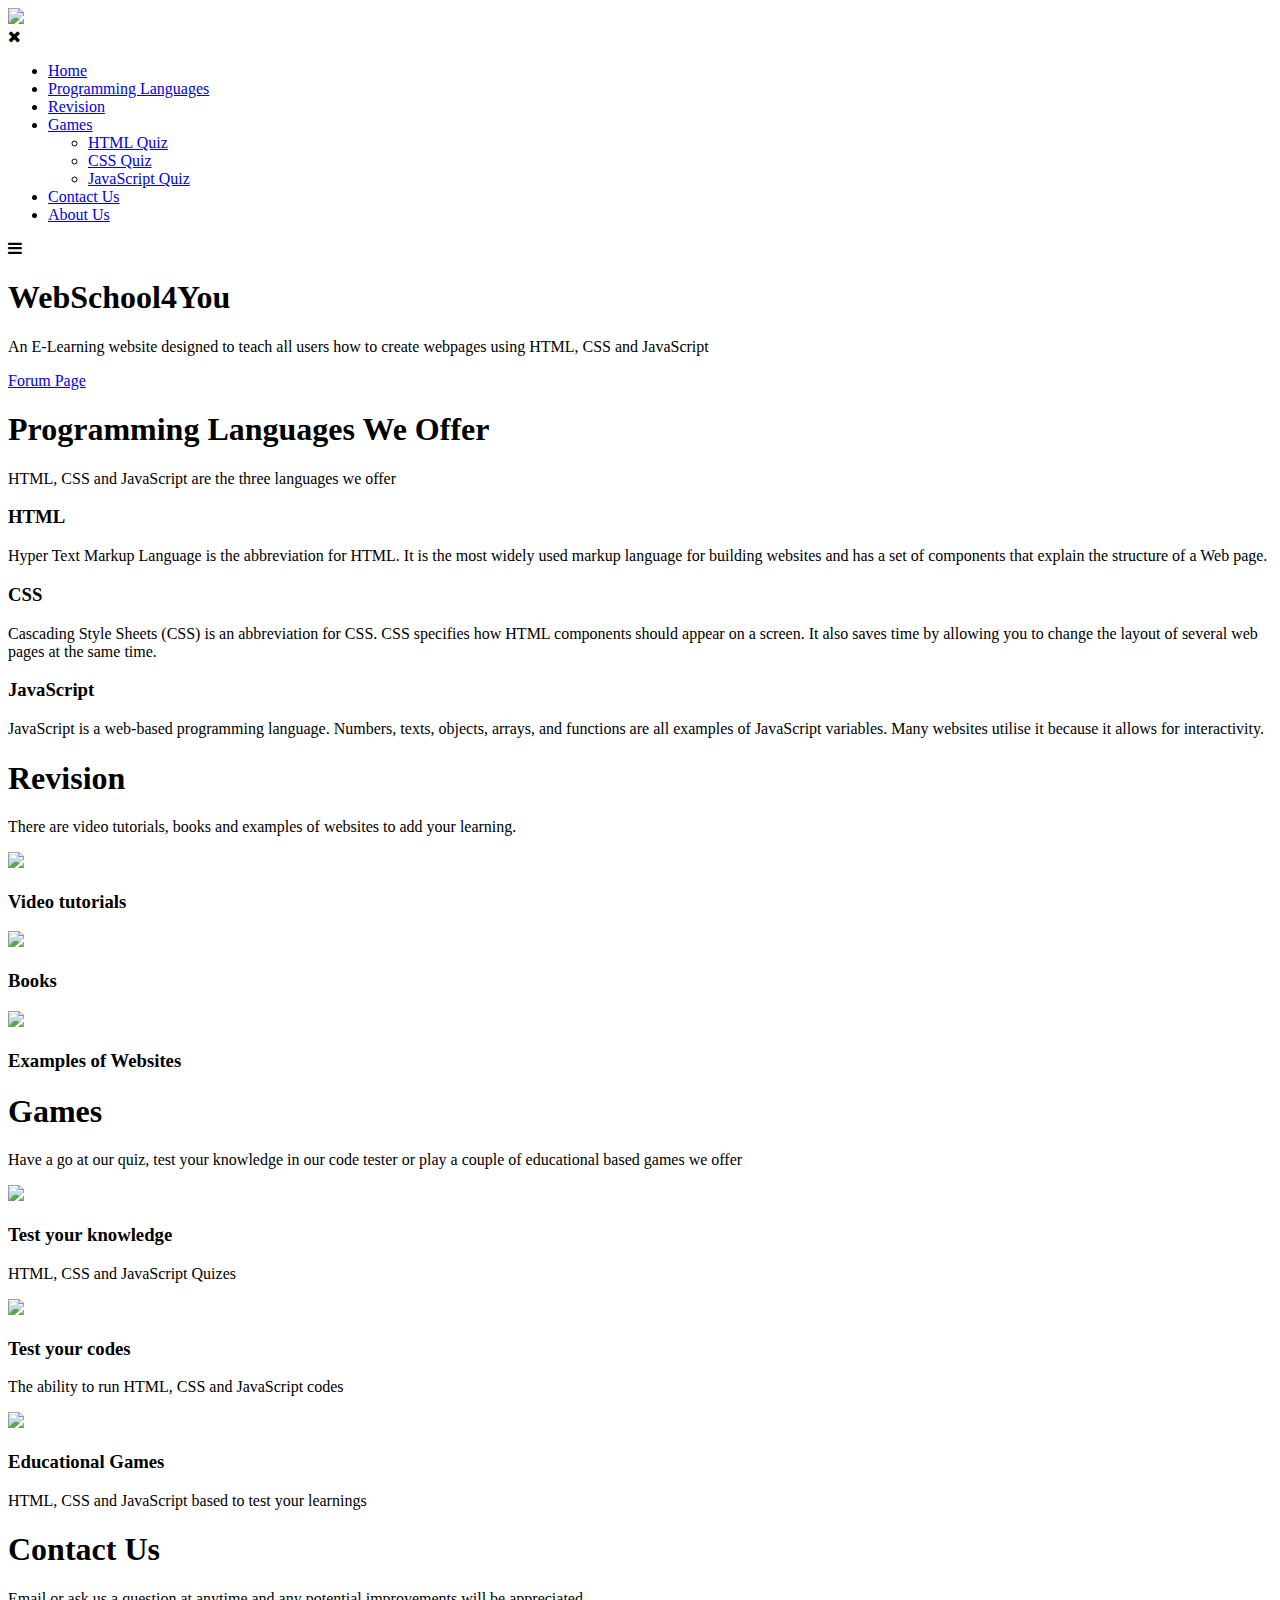
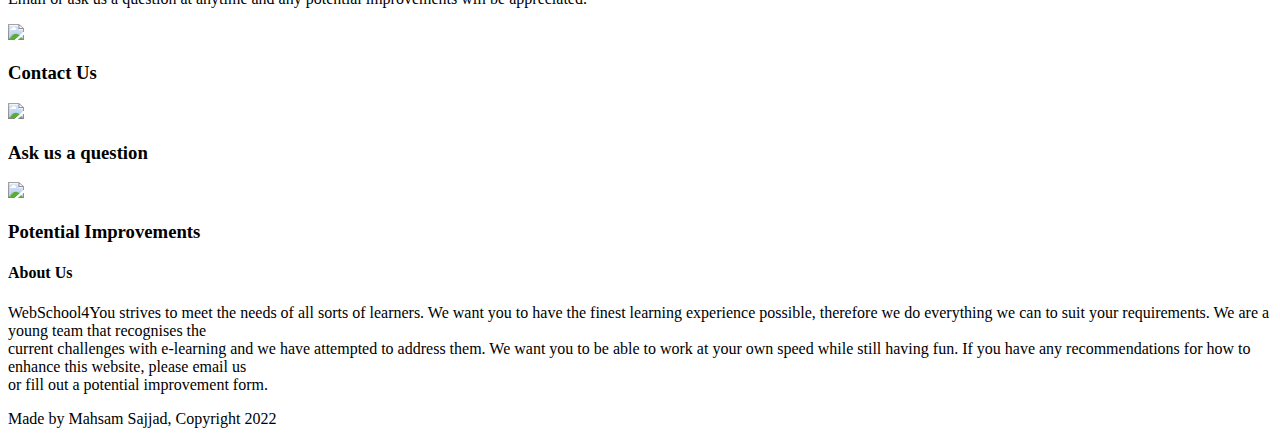
==== index.html @ b61870df "Add files via upload" ====
<!DOCTYPE html>
<html lang="en" dir="ltr">
  <head>
    <meta name="viewport" content="with=device-width, initial-scale=1.0">
    <title>WebSchool4You</title>
    <link rel="stylesheet" href="/Users/mahsam/Desktop/Website/Home/style.css">
    <link rel="preconnect" href="https://fonts.googleapis.com">
    <link rel="preconnect" href="https://fonts.gstatic.com" crossorigin>
    <link href="https://fonts.googleapis.com/css2?family=Akshar:wght@300;400;600;700&display=swap" rel="stylesheet">
    <link rel="stylesheet" href="https://stackpath.bootstrapcdn.com/font-awesome/4.7.0/css/font-awesome.min.css">
  </head>
  <body>
    <section class="header">

      <nav>
        <a href="index.html"><img src="/Users/mahsam/Desktop/Website/Images/logo.jpg"></a>
        <div class="nav-links" id="navLinks">
          <i class="fa fa-times" onclick="hideMenu()"></i>
          <ul>
            <li><a href="index.html ">Home</a></li>
            <li><a href="programmingLanguages.html ">Programming Languages</a></li>
            <li><a href="revision.html">Revision</a></li>
            <li><a href="games.html">Games</a></li>
                  <ul>
                    <li><a href="HTMLQuiz.html ">HTML Quiz</a></li>
                    <li><a href="CSSQuiz.html ">CSS Quiz</a></li>
                    <li><a href="JSQuiz.html ">JavaScript Quiz</a></li>
                  </ul>
            <li><a href="contactUs.html">Contact Us</a></li>
            <li><a href="aboutUs.html">About Us</a></li>
          </ul>
        </div>
        <i class="fa fa-bars" onclick="showMenu()"></i>
      </nav>

      <!-- Title -->
        <div class="text-box">
          <h1>WebSchool4You</h1>
          <p>An E-Learning website designed to teach all users how to create webpages using HTML, CSS and JavaScript</p>
          <a href="/Users/mahsam/Desktop/Website/forum.html" class="hero-btn">Forum Page</a>
      </div>
    </section>

<!-- Programming Languages We Offer -->
<section class="Link1">
  <h1>Programming Languages We Offer</h1>
  <p>HTML, CSS and JavaScript are the three languages we offer</p>
  <div class="row">
    <div class="Link1-col">
      <h3>HTML</h3>
      <p>Hyper Text Markup Language is the abbreviation for HTML. It is the most widely used markup language for building websites and has a set of components that explain the structure of a Web page. </p>
  </div>
  <div class="Link1-col">
    <h3>CSS</h3>
    <p>Cascading Style Sheets (CSS) is an abbreviation for CSS. CSS specifies how HTML components should appear on a screen. It also saves time by allowing you to change the layout of several web pages at the same time. </p>
</div>
<div class="Link1-col">
  <h3>JavaScript</h3>
  <p>JavaScript is a web-based programming language. Numbers, texts, objects, arrays, and functions are all examples of JavaScript variables. Many websites utilise it because it allows for interactivity. </p>
</div>
</section>

<!-- Revision -->
<section class="Link2">
  <h1>Revision</h1>
  <p>There are video tutorials, books and examples of websites to add your learning.</p>
  <div class="row">
    <div class="Link2-col">
      <img src="/Users/mahsam/Desktop/Website/Images/video.png">
        <div class="layer">
          <h3>Video tutorials</h3>
        </div>
  </div>

  <div class="Link2-col">
    <img src="/Users/mahsam/Desktop/Website/Images/books.jpeg">
      <div class="layer">
        <h3>Books</h3>
      </div>
    </div>

  <div class="Link2-col">
    <img src="/Users/mahsam/Desktop/Website/Images/website.png">
      <div class="layer">
        <h3>Examples of Websites</h3>
      </div>
    </div>
</div>
</section>
<!-- Games -->
<section class="Link3">
  <h1>Games</h1>
  <p>Have a go at our quiz, test your knowledge in our code tester or play a couple of educational based games we offer</p>
  <div class="row">

    <div class="Link3-col">
      <img src="/Users/mahsam/Desktop/Website/Images/quiz.png">
      <h3>Test your knowledge</h3>
      <p>HTML, CSS and JavaScript Quizes</p>
    </div>

    <div class="Link3-col">
      <img src="/Users/mahsam/Desktop/Website/Images/testYourCodes.png">
      <h3>Test your codes</h3>
      <p>The ability to run HTML, CSS and JavaScript codes</p>
    </div>

    <div class="Link3-col">
      <img src="/Users/mahsam/Desktop/Website/Images/educationalGames.png">
      <h3>Educational Games</h3>
      <p>HTML, CSS and JavaScript based to test your learnings</p>
    </div>

  </div>
</section>

<section class="Link4">
  <h1>Contact Us</h1>
  <p>Email or ask us a question at anytime and any potential improvements will be appreciated. </p>
  <div class="row">

    <div class="Link4-col">
      <img src="/Users/mahsam/Desktop/Website/Images/contactUs.png">
      <div>
        <h3>Contact Us</h3>
      </div>
    </div>

    <div class="Link4-col">
      <img src="/Users/mahsam/Desktop/Website/Images/askAQuestion.png">
      <div>
        <h3>Ask us a question</h3>
      </div>
    </div>

    <div class="Link4-col">
      <img src="/Users/mahsam/Desktop/Website/Images/potentialImprovements.png">
      <div>
        <h3>Potential Improvements</h3>
      </div>
    </div>
  </div>
</section>

<section class="footer">
<h4> About Us </h4>
  <p>WebSchool4You strives to meet the needs of all sorts of learners. We want you to have the finest learning experience possible, therefore we do everything we can to suit your requirements. We are a young team that recognises the
    <br> current challenges with e-learning and we have attempted to address them. We want you to be able to work at your own speed while still having fun. If you have any recommendations for how to enhance this website, please email us
    <br> or fill out a potential improvement form.</p>
  <div class="icons">
  </div>
  <p>Made by Mahsam Sajjad, Copyright 2022</p>
</section>


<script>
  var navLinks = document.getElementById("navLinks");
  function showMenu(){
    navLinks.style.right = "0px";
  }
  function hideMenu(){
    navLinks.style.right = "-200px";
  }
</script>


  </body>

</html>
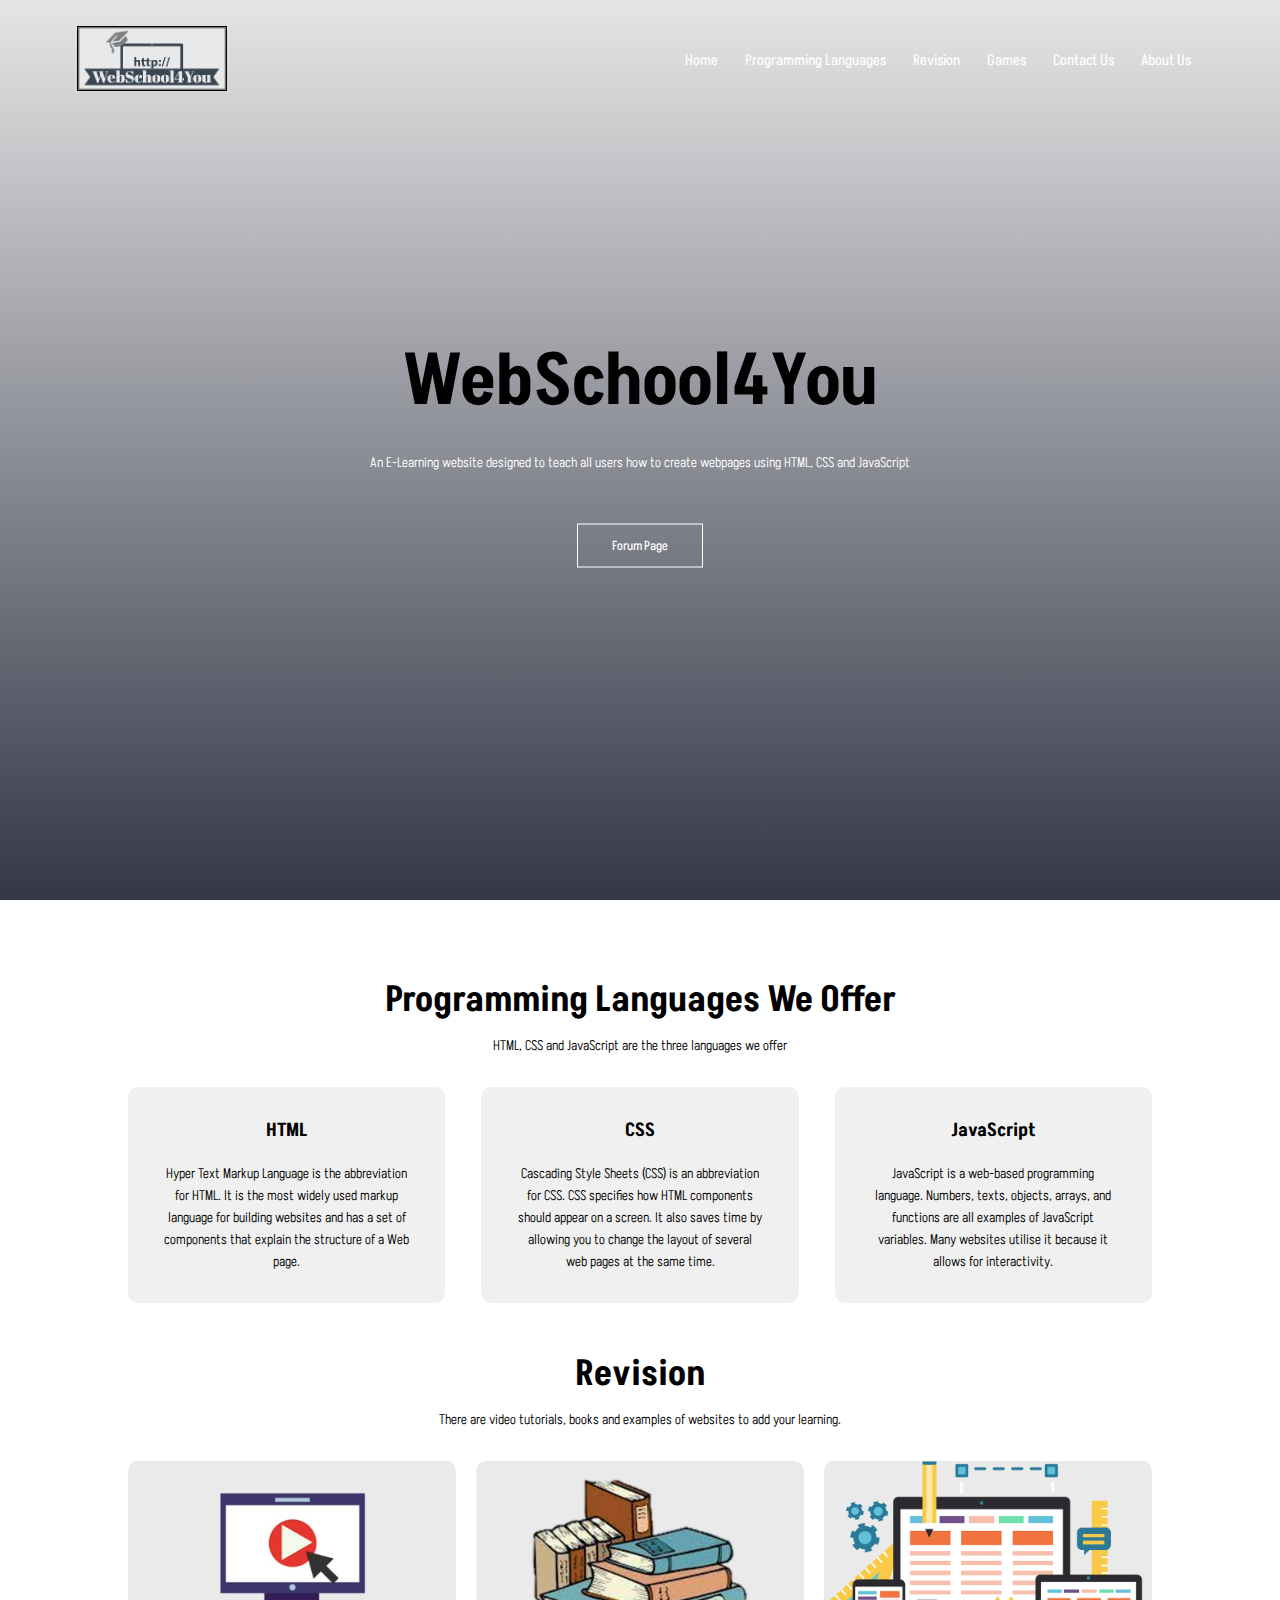
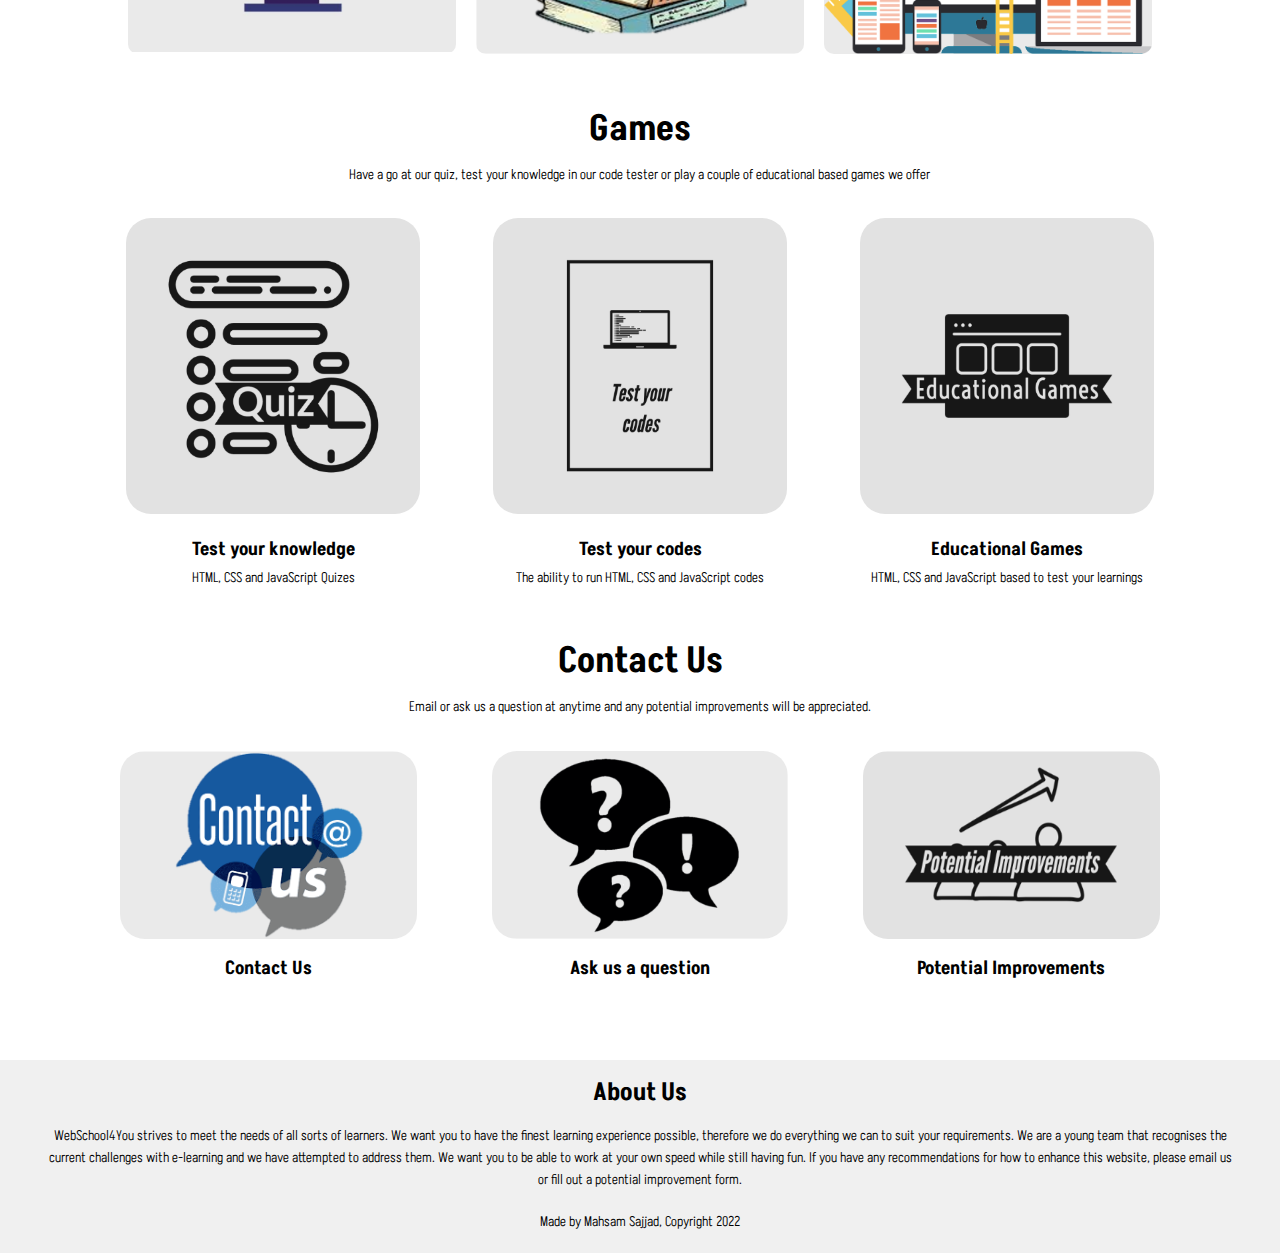
==== commit cab6a9c0: "Add files via upload" ====
--- a/index.html
+++ b/index.html
@@ -3,7 +3,7 @@
   <head>
     <meta name="viewport" content="with=device-width, initial-scale=1.0">
     <title>WebSchool4You</title>
-    <link rel="stylesheet" href="/Users/mahsam/Desktop/Website/Home/style.css">
+    <link rel="stylesheet" href="Home/style.css">
     <link rel="preconnect" href="https://fonts.googleapis.com">
     <link rel="preconnect" href="https://fonts.gstatic.com" crossorigin>
     <link href="https://fonts.googleapis.com/css2?family=Akshar:wght@300;400;600;700&display=swap" rel="stylesheet">
@@ -13,7 +13,7 @@
     <section class="header">
 
       <nav>
-        <a href="index.html"><img src="/Users/mahsam/Desktop/Website/Images/logo.jpg"></a>
+        <a href="index.html"><img src="Images/logo.jpg"></a>
         <div class="nav-links" id="navLinks">
           <i class="fa fa-times" onclick="hideMenu()"></i>
           <ul>
@@ -37,7 +37,7 @@
         <div class="text-box">
           <h1>WebSchool4You</h1>
           <p>An E-Learning website designed to teach all users how to create webpages using HTML, CSS and JavaScript</p>
-          <a href="/Users/mahsam/Desktop/Website/forum.html" class="hero-btn">Forum Page</a>
+          <a href="forum.html" class="hero-btn">Forum Page</a>
       </div>
     </section>
 
@@ -47,16 +47,22 @@
   <p>HTML, CSS and JavaScript are the three languages we offer</p>
   <div class="row">
     <div class="Link1-col">
+      <a href="programmingLanguages.html" style="text-decoration:none;">
       <h3>HTML</h3>
       <p>Hyper Text Markup Language is the abbreviation for HTML. It is the most widely used markup language for building websites and has a set of components that explain the structure of a Web page. </p>
+    </a>
   </div>
   <div class="Link1-col">
+    <a href="programmingLanguages.html" style="text-decoration:none;">
     <h3>CSS</h3>
     <p>Cascading Style Sheets (CSS) is an abbreviation for CSS. CSS specifies how HTML components should appear on a screen. It also saves time by allowing you to change the layout of several web pages at the same time. </p>
+  </a>
 </div>
 <div class="Link1-col">
+  <a href="programmingLanguages.html" style="text-decoration:none;">
   <h3>JavaScript</h3>
   <p>JavaScript is a web-based programming language. Numbers, texts, objects, arrays, and functions are all examples of JavaScript variables. Many websites utilise it because it allows for interactivity. </p>
+</a>
 </div>
 </section>
 
@@ -66,24 +72,27 @@
   <p>There are video tutorials, books and examples of websites to add your learning.</p>
   <div class="row">
     <div class="Link2-col">
-      <img src="/Users/mahsam/Desktop/Website/Images/video.png">
+      <a href="revision.html"> <img src="Images/video.png">
         <div class="layer">
           <h3>Video tutorials</h3>
         </div>
+      </a>
   </div>
 
   <div class="Link2-col">
-    <img src="/Users/mahsam/Desktop/Website/Images/books.jpeg">
+    <a href="revision.html"> <img src="Images/books.jpeg">
       <div class="layer">
         <h3>Books</h3>
       </div>
+    </a>
     </div>
 
   <div class="Link2-col">
-    <img src="/Users/mahsam/Desktop/Website/Images/website.png">
+    <a href="revision.html"> <img src="Images/website.png">
       <div class="layer">
         <h3>Examples of Websites</h3>
       </div>
+    </a>
     </div>
 </div>
 </section>
@@ -94,22 +103,27 @@
   <div class="row">
 
     <div class="Link3-col">
-      <img src="/Users/mahsam/Desktop/Website/Images/quiz.png">
+      <a href="Games.html"> <img src="Images/quiz.png">
+      </a>
       <h3>Test your knowledge</h3>
       <p>HTML, CSS and JavaScript Quizes</p>
     </div>
 
+
     <div class="Link3-col">
-      <img src="/Users/mahsam/Desktop/Website/Images/testYourCodes.png">
+      <a href="Games.html"> <img src="Images/testYourCodes.png">
+      </a>
       <h3>Test your codes</h3>
       <p>The ability to run HTML, CSS and JavaScript codes</p>
-    </div>
+  </div>
+
 
     <div class="Link3-col">
-      <img src="/Users/mahsam/Desktop/Website/Images/educationalGames.png">
+      <a href="Games.html"> <img src="Images/educationalGames.png">
+      </a>
       <h3>Educational Games</h3>
       <p>HTML, CSS and JavaScript based to test your learnings</p>
-    </div>
+  </div>
 
   </div>
 </section>
@@ -120,21 +134,24 @@
   <div class="row">
 
     <div class="Link4-col">
-      <img src="/Users/mahsam/Desktop/Website/Images/contactUs.png">
+      <a href="ContactUs.html"> <img src="Images/contactUs.png">
+      </a>
       <div>
         <h3>Contact Us</h3>
       </div>
     </div>
 
     <div class="Link4-col">
-      <img src="/Users/mahsam/Desktop/Website/Images/askAQuestion.png">
+      <a href="ContactUs.html"> <img src="Images/askAQuestion.png">
+      </a>
       <div>
         <h3>Ask us a question</h3>
       </div>
     </div>
 
     <div class="Link4-col">
-      <img src="/Users/mahsam/Desktop/Website/Images/potentialImprovements.png">
+      <a href="ContactUs.html"> <img src="Images/potentialImprovements.png">
+      </a>
       <div>
         <h3>Potential Improvements</h3>
       </div>
@@ -143,7 +160,9 @@
 </section>
 
 <section class="footer">
+  <a href="AboutUs.html" style="text-decoration:none;">
 <h4> About Us </h4>
+</a>
   <p>WebSchool4You strives to meet the needs of all sorts of learners. We want you to have the finest learning experience possible, therefore we do everything we can to suit your requirements. We are a young team that recognises the
     <br> current challenges with e-learning and we have attempted to address them. We want you to be able to work at your own speed while still having fun. If you have any recommendations for how to enhance this website, please email us
     <br> or fill out a potential improvement form.</p>
--- a/Home/style.css
+++ b/Home/style.css
@@ -0,0 +1,295 @@
+* {
+  margin: 0;
+  padding: 0;
+  font-family: 'Akshar', sans-serif;
+}
+.header{
+  min-height: 100vh;
+  width: 100%;
+  background-image:linear-gradient(rgba(1, 2, 5, 0.1),rgba(1, 5, 25, 0.8)),url(/Users/mahsam/Desktop/Website/Images/background.png);
+  background-position: center;
+  background-size: cover;
+  position: relative;
+  }
+  nav {
+    display: flex;
+    padding: 2% 6%;
+    justify-content:  space-between;
+    align-items: center;
+  }
+  nav img {
+    width: 150px;
+  }
+  .nav-links{
+    flex: 1;
+    text-align: right;
+  }
+  .nav-links ul li{
+     display: inline-block;
+     padding: 8px 12px;
+     position: relative;
+  }
+  .nav-links ul li a{
+    color: #fff;
+    text-decoration: none;
+    font-size: 15px;
+  }
+  .nav-links ul li::after{
+    content: '';
+    width: 0%;
+    height: 2px;
+    background: #f44336;
+    display: block;
+    margin: auto;
+    transition: 0.5s;
+  }
+  .nav-links ul li:hover::after{
+    width: 100%;
+  }
+
+  .nav-links ul ul{
+    position: absolute;
+    opacity: 0;
+    top: 70px;
+    visibility: hidden;
+  }
+
+  .nav-links ul li:hover > ul{
+    opacity: 1;
+    visibility: visible;
+  }
+
+  .text-box{
+    width: 90%;
+    color: #Black;
+    position: absolute;
+    top: 50%;
+    left: 50%;
+    transform: translate(-50%, -50%);
+    text-align: center;
+  }
+  .text-box h1{
+    font-size: 72px;
+  }
+  .text-box p{
+    margin: 10px 0 40px;
+    font-size: 14px;
+    color: #fff;
+  }
+  .hero-btn{
+    display: inline-block;
+    text-decoration: none;
+    color: #fff;
+    border: 1px solid #fff;
+    padding: 12px 34px;
+    font-size: 13px;
+    background: transparent;
+    position: relative;
+    cursor: pointer;
+  }
+  .hero-btn:hover{
+    border: 1px solid #f44336;
+    background: #f44336;
+    transition: 1s;
+  }
+nav .fa {
+  display: none;
+}
+@media(max-width: 700px) {
+  .text-box h1 {
+    font-size: 20px;
+  }
+  .header{
+    width: 100%;
+  }
+  .nav-links ul li{
+    display: block;
+  }
+  .nav-links{
+    position: absolute;
+    background: #f44336;
+    height: 100vh;
+    width: 200px;
+    top: 0;
+    right: -200px;
+    text-align: left;
+    z-index: 2;
+    transition: 1s;
+  }
+  nav .fa{
+    display: block;
+    color: #fff;
+    margin: 10px;
+    font-size: 22px;
+    cursor: pointer;
+  }
+  .nav-links ul{
+    padding: 30px;
+  }
+}
+ .Link1 {
+   width: 80%;
+   margin: auto;
+   text-align: center;
+   padding-top: 75px;
+ }
+ h1{
+   font-size:36px;
+   font-weight: 600;
+ }
+
+ p{
+   color: black;
+   font-size: 14px;
+   font-weight: 300;
+   line-height: 22px;
+   padding: 10px;
+ }
+
+.row{
+  margin-top: 2%;
+  display: flex;
+  justify-content: space-between;
+}
+.Link1-col{
+  flex-basis: 31%;
+  background: #F0F0F0;
+  border-radius: 10px;
+  margin-bottom: 2%;
+  padding: 20px 25px;
+  box-sizing: border-box;
+  transition: 0.5s;
+}
+h3{
+  text-align: center;
+  font-weight: 600;
+  margin: 10px 0px;
+  color: black;
+}
+.Link1-col:hover{
+  box-shadow: 0 0 20px 0 rgba(0, 0, 0, 0.2);
+
+}
+@media(max-width: 700px){
+  .row{
+    flex-direction: column;
+  }
+}
+
+.Link2{
+  width: 80%;
+  margin: auto;
+  text-align: center;
+  padding-top: 25px;
+}
+.Link2-col{
+   flex-basis: 32%;
+   border-radius: 10px;
+   margin-bottom: 25px;
+   position: relative;
+   overflow: hidden;
+}
+.Link2-col img{
+  width: 100%;
+  display: block;
+}
+
+.layer{
+  background: transparent;
+  height: 100%;
+  width: 100%;
+  position: absolute;
+  top: 0;
+  left: 0;
+  transition: 0.5s;
+}
+.layer:hover{
+  background: rgba(226,0,0,0.7);
+}
+
+.layer h3{
+  width: 100%;
+  font-weight: 500;
+  color: #fff;
+  font-size: 26px;
+  bottom: 0;
+  left: 50%;
+  transform: translateX(-50%);
+  position: absolute;
+  opacity: 0;
+  transition: 0.5s;
+}
+
+.layer:hover h3{
+  bottom: 49%;
+  opacity: 1;
+}
+
+.Link3 {
+  width: 86%;
+  margin: auto;
+  text-align: center;
+  padding-top: 25px;
+}
+
+.Link3-col {
+  flex: 31%;
+  border-radius: 5px;
+  margin-bottom: 1%;
+  text-align: center;
+}
+
+.Link3-col img {
+  width: 80%;
+  height: 80%;
+  border-radius: 25px;
+  margin: auto;
+}
+
+.Link3-col p {
+  padding: 0;
+}
+
+.Link3-col h3 {
+  margin-top: 16px;
+  margin-bottom: 5px;
+  text-align: center;
+}
+
+.Link4 {
+  width: 87%;
+  margin: auto;
+  text-align: center;
+  padding-top: 25px;
+  margin-top: 1%;
+}
+
+.Link4-col {
+  flex: 31%;
+  border-radius: 5px;
+  margin-bottom: 2%;
+  text-align: center;
+}
+
+.Link4-col img {
+  width: 80%;
+  height: 80%;
+  border-radius: 25px;
+  margin: auto;
+}
+
+.footer{
+  font-size: 25px;
+  width: 100%;
+  text-align: center;
+  padding: 10px 0;
+  background-color: #F0F0F0;
+  margin-top: 4%;
+}
+
+.footer h4{
+  color: black;
+  margin-bottom: 5px;
+  margin-top: 5px;
+  font-weight: 600;
+}
